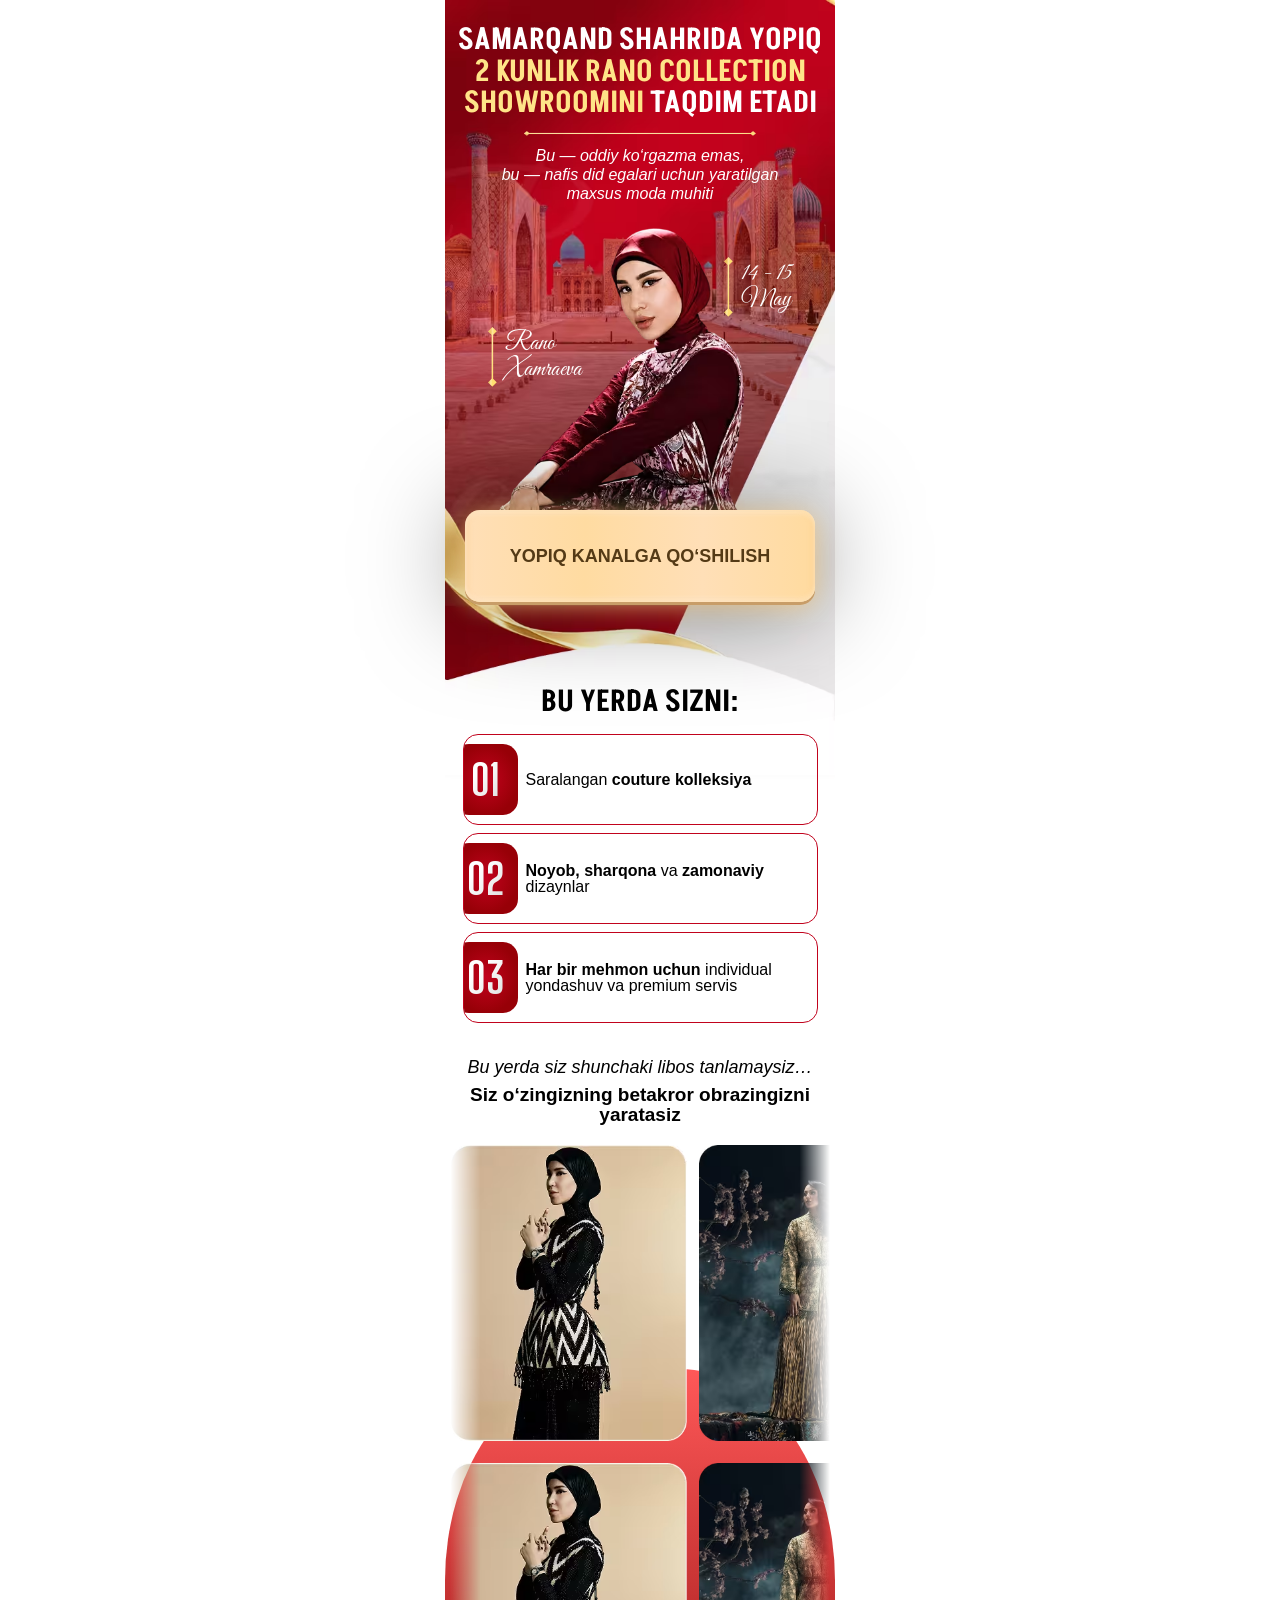
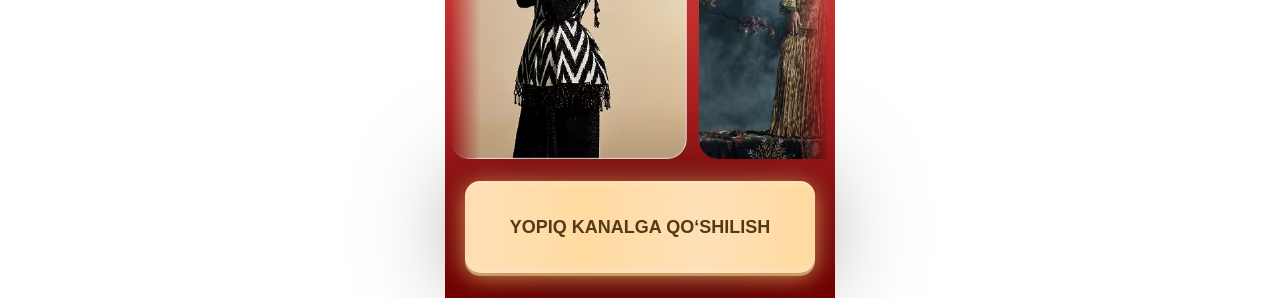
==== index.html @ eb53aa37 "add" ====
<!DOCTYPE html>
<html lang="uz">

<head>
    <meta charset="UTF-8">
    <meta name="viewport" content="width=device-width, initial-scale=1.0">

    <style>
     *{margin:0;padding:0;box-sizing:border-box}.showroom{padding-top:0}.showroom__container{max-width:400px;margin:0 auto;padding:0 8px;position:relative}.showroom__box{padding-top:25px;max-width:400px;margin:0 auto;padding-left:8px;padding-right:8px}.showroom__title{font-family:Akshar, sans-serif;font-weight:600;font-size:clamp(25px, 7.5vw, 30px);line-height:105%;text-align:center;text-transform:uppercase;margin-bottom:11px;color:white}.showroom__title span{color:#FFE488}.showroom__line{margin-bottom:10px;margin-left:auto;margin-right:auto;display:flex}.bg{position:absolute;top:0;left:50%;transform:translateX(-50%);z-index:-1;height:780px;max-width:390px;width:100%}.showroom__description{font-family:Inter, sans-serif;font-weight:400;font-style:Italic;font-size:clamp(15px, 4vw, 16px);line-height:120%;text-align:center;margin-bottom:24px;color:white}.showroom__info{position:relative;margin:0 auto;display:flex;align-items:center;justify-content:center}.showroom__info-card{position:absolute;color:white;left:40px;display:flex;align-items:center;gap:8px;top:100px}.showroom__info-cards{position:absolute;color:white;right:40px;display:flex;align-items:center;gap:8px;top:30px}.showroom__info-text{font-family:"Great Vibes" , sans-serif;font-weight:400;font-size:24px;line-height:110%}.showroom__speaker{max-width:279px;width:100%;height:auto;margin:0 auto;display:flex;margin-left:25px}.showroom__btn{max-width:350px;width:100%;border-radius:15px;background:linear-gradient(90.56deg, #FFDFB7 0.48%, #FFDBA1 34.21%, #FFDFB7 67.93%, #FFDBA1 96.84%);box-shadow:0px 3px 0px 0px #C89D68, 0px 4px 4px 0px #FFFFFF40 inset, 0px -4px 4px 0px #FFFFFF40 inset, 0px 4px 25px 0px #FFCD7DB2, -4px 0px 4px 0px #FAC97A40 inset, 4px 0px 4px 0px #FAC97A40 inset, 0px 4px 100px 0px #00000080;border:none;cursor:pointer;padding:37px 0;color:#543A16;font-family:Inter, sans-serif;font-weight:600;margin:0 auto;display:flex;align-items:center;justify-content:center;margin-top:-50px;position:relative;z-index:4;font-size:18px;margin-bottom:85px;line-height:100%;letter-spacing:4%;text-align:center;text-transform:uppercase}.showroom__features{margin:0 auto;display:flex;flex-direction:column;justify-content:center;max-width:355px;width:100%}.features{}.features__title{font-family:Akshar, sans-serif;font-weight:600;font-size:30px;line-height:105%;text-align:center;text-transform:uppercase;margin-bottom:16px}.features__list{display:flex;flex-direction:column;margin-bottom:35px;gap:8px}.features__item{display:flex;align-items:center;max-width:355px;width:100%;border:1.5px solid #C1031D;border-radius:15px;padding:9px 0;overflow:hidden;gap:8px}.features__number{background:radial-gradient(50% 50% at 50% 50%, #C2021D 0%, #970007 100%);max-width:64px;width:100%;height:71px;display:flex;align-items:center;justify-content:center;border-radius:15px;margin-left:-10px;text-align:center;text-transform:uppercase}.features__number p{background:linear-gradient(131.77deg, #FFFFFF 27.92%, #B7B7B7 186.56%);-webkit-background-clip:text;-webkit-text-fill-color:transparent;background-clip:text;color:transparent;font-family:"Big Shoulders Display" , sans-serif;font-weight:700;font-size:42px;line-height:100%}.features__text{font-family:Montserrat, sans-serif;font-weight:500;font-size:clamp(15px, 4.3vw, 16px);line-height:100%}.showroom__subtitle{font-family:Inter, sans-serif;font-weight:300;font-style:Italic;font-size:clamp(15px, 4.3vw, 18px);line-height:105%;text-align:center;margin-bottom:8px}.showroom__highlight{font-family:Inter, sans-serif;font-weight:600;font-size:clamp(16px, 5vw, 19px);line-height:105%;text-align:center;margin-bottom:20px}.showroom__gallery{overflow:hidden;width:100%;margin-bottom:24px;display:flex;flex-direction:column;gap:12px;-webkit-mask-image:linear-gradient(90deg, transparent, #000 8%, #000 92%, transparent);mask-image:linear-gradient(90deg, transparent, #000 8%, #000 92%, transparent)}.showroom__gallery-track{display:flex;gap:12px;width:max-content;animation:gallery-scroll 25s linear infinite}.showroom__gallery-track--reverse{margin-bottom:48px;animation-direction:reverse}.showroom__gallery-track:hover{animation-play-state:paused}.showroom__gallery-img{width:237px;height:296px;object-fit:cover;border-radius:10px;flex-shrink:0}.gradient{max-width:390px;width:100%;background:linear-gradient(180deg, #FF5858 0%, #780000 100%);border-radius:40% 40% 0 0;position:absolute;bottom:-25px;left:50%;transform:translateX(-50%);z-index:-1;height:529px}@keyframes gallery-scroll{from{transform:translateX(0)}to{transform:translateX(calc(-50% - 6px))}}@media (max-width:400px){.showroom__speaker{margin-left:18px}}@media (max-width:340px){.showroom__speaker{margin-left:0;max-width:260px}.showroom__info-card{left:15px}.showroom__info-cards{right:0}}
    </style>

    <link rel="stylesheet" href="./css/modal.css" media="print" onload="this.media='all'">
    <noscript>
        <link rel="stylesheet" href="./css/modal.css">
    </noscript>
    <title>Rano Calection</title>
</head>

<body>
    <section class="showroom">
        <div class="showroom__box">
            <h1 class="showroom__title">Samarqand shahrida yopiq <br> <span class="showroom__title-accent">2 kunlik
                    Rano
                    Collection <br> showroomini</span> taqdim etadi</h1>
            <img class="showroom__line" src="./images/line.avif" loading="lazy" decoding="async" width="232" height="5"
                alt="line">
            <p class="showroom__description">Bu — oddiy ko‘rgazma emas, <br>
                bu — nafis did egalari uchun yaratilgan <br> maxsus moda muhiti</p>


            <div class="showroom__info">
                <div class="showroom__info-card">
                    <img class="showroom__info-icon" src="./images/lines.png" loading="lazy" decoding="async"
                        alt="icon">
                    <p class="showroom__info-text">Rano <br>
                        Xamraeva</p>
                </div>
                <img class="showroom__speaker" src="./images/speaker.avif" loading="lazy" decoding="async" width="279"
                    height="333" alt="speaker">
                <div class="showroom__info-cards">
                    <img class="showroom__info-icon" src="./images/lines.png" loading="lazy" decoding="async"
                        alt="icon">
                    <p class="showroom__info-text">14 - 15 <br>
                        May</p>
                </div>
            </div>

            <button class="showroom__btn registerBtn">yopiq kanalga qo‘shilish</button>
        </div>
        <img class="bg" src="./images/bg.avif" loading="lazy" decoding="async" width="390" height="981" alt="bg">

        <div class="showroom__container">

            <div class="showroom__features features">
                <h2 class="features__title">Bu yerda sizni:</h2>

                <ul class="features__list">
                    <li class="features__item">
                        <span class="features__number">
                            <p>01</p>
                        </span>
                        <p class="features__text">Saralangan <b>couture kolleksiya</b></p>
                    </li>
                    <li class="features__item">
                        <span class="features__number">
                            <p>02</p>
                        </span>
                        <p class="features__text"><b>Noyob, sharqona</b> va <b>zamonaviy</b> <br> dizaynlar</p>
                    </li>
                    <li class="features__item">
                        <span class="features__number">
                            <p>03</p>
                        </span>
                        <p class="features__text"><b>Har bir mehmon uchun</b> individual <br> yondashuv va premium
                            servis</p>
                    </li>
                </ul>
            </div>

            <p class="showroom__subtitle">Bu yerda siz shunchaki libos tanlamaysiz…</p>
            <h3 class="showroom__highlight">Siz o‘zingizning betakror obrazingizni <br> yaratasiz</h3>
        </div>

        <div style="margin: 0 auto; max-width: 400px; position: relative; padding: 0 10px;">

            <div class="showroom__gallery">
                <div class="showroom__gallery-track" style="margin-bottom: 10px;">
                    <img class="showroom__gallery-img" src="./images/calection/1.avif" loading="lazy" decoding="async"
                        width="237" height="296" alt="images">
                    <img class="showroom__gallery-img" src="./images/calection/2.avif" loading="lazy" decoding="async"
                        width="237" height="296" alt="images">
                    <img class="showroom__gallery-img" src="./images/calection/3.avif" loading="lazy" decoding="async"
                        width="237" height="296" alt="images">
                    <img class="showroom__gallery-img" src="./images/calection/4.avif" loading="lazy" decoding="async"
                        width="237" height="296" alt="images">
                    <img class="showroom__gallery-img" src="./images/calection/5.avif" loading="lazy" decoding="async"
                        width="237" height="296" alt="images">
                    <img class="showroom__gallery-img" src="./images/calection/1.avif" loading="lazy" decoding="async"
                        width="237" height="296" alt="images" aria-hidden="true">
                    <img class="showroom__gallery-img" src="./images/calection/2.avif" loading="lazy" decoding="async"
                        width="237" height="296" alt="images" aria-hidden="true">
                    <img class="showroom__gallery-img" src="./images/calection/3.avif" loading="lazy" decoding="async"
                        width="237" height="296" alt="images" aria-hidden="true">
                    <img class="showroom__gallery-img" src="./images/calection/4.avif" loading="lazy" decoding="async"
                        width="237" height="296" alt="images" aria-hidden="true">
                    <img class="showroom__gallery-img" src="./images/calection/5.avif" loading="lazy" decoding="async"
                        width="237" height="296" alt="images" aria-hidden="true">
                </div>


                <div class="showroom__gallery-track showroom__gallery-track--reverse">
                    <img class="showroom__gallery-img" src="./images/calection/1.avif" loading="lazy" decoding="async"
                        width="237" height="296" alt="images">
                    <img class="showroom__gallery-img" src="./images/calection/2.avif" loading="lazy" decoding="async"
                        width="237" height="296" alt="images">
                    <img class="showroom__gallery-img" src="./images/calection/3.avif" loading="lazy" decoding="async"
                        width="237" height="296" alt="images">
                    <img class="showroom__gallery-img" src="./images/calection/4.avif" loading="lazy" decoding="async"
                        width="237" height="296" alt="images">
                    <img class="showroom__gallery-img" src="./images/calection/5.avif" loading="lazy" decoding="async"
                        width="237" height="296" alt="images">
                    <img class="showroom__gallery-img" src="./images/calection/1.avif" loading="lazy" decoding="async"
                        width="237" height="296" alt="images" aria-hidden="true">
                    <img class="showroom__gallery-img" src="./images/calection/2.avif" loading="lazy" decoding="async"
                        width="237" height="296" alt="images" aria-hidden="true">
                    <img class="showroom__gallery-img" src="./images/calection/3.avif" loading="lazy" decoding="async"
                        width="237" height="296" alt="images" aria-hidden="true">
                    <img class="showroom__gallery-img" src="./images/calection/4.avif" loading="lazy" decoding="async"
                        width="237" height="296" alt="images" aria-hidden="true">
                    <img class="showroom__gallery-img" src="./images/calection/5.avif" loading="lazy" decoding="async"
                        width="237" height="296" alt="images" aria-hidden="true">
                </div>
            </div>

            <div class="gradient"></div>
            <button class="showroom__btn registerBtn" style="margin-bottom: 0;">yopiq kanalga qo‘shilish</button>
        </div>

    </section>

      <!-- Modal -->
  <div id="registrationModal" class="homeModal" style="display: none">
    <div class="homeModalOverlay"></div>
    <div class="homeFormContainer">
      <button class="closeButton" id="closeModalBtn">
        <svg xmlns="http://www.w3.org/2000/svg" width="16" height="16" viewBox="0 0 12 12" fill="none">
          <path d="M1 11L11 1M1 1.00001L11 11" stroke="currentColor" stroke-width="1.5" stroke-linecap="round" />
        </svg>
      </button>
      <div class="homeFormTop">
        <h1 class="homeFormTopTitle">
          Ro'yxatdan o'tish uchun ma'lumotlaringizni kiriting!
        </h1>
      </div>
      <form id="registrationForm" name="contact-form">
        <!-- ISM -->
        <div class="HomeFormRow">
          <label class="HomeFormRowLabel" for="name">Ismingiz:</label>
          <input class="HomeFormRowInput" type="text" id="name" name="name" placeholder="Ismingizni kiriting"
            autocomplete="name" />
          <p class="homeFormErrorText" id="nameError" style="display: none">
            ❌ Ismingizni kiriting!
          </p>
        </div>

        <!-- TELEFON -->
        <div class="HomeFormRow">
          <label class="HomeFormRowLabel" for="phone">Telefon raqamingiz:</label>

          <div class="phone-input-container">
            <!-- LEFT: country -->
            <button type="button" class="selected-country" id="selectedCountry">
              <span class="selected-flag" id="selectedCountryFlag">🇺🇿</span>

              <svg id="dropdownIcon" xmlns="http://www.w3.org/2000/svg" width="16" height="16" viewBox="0 0 24 24"
                fill="none" stroke="currentColor" stroke-width="2" stroke-linecap="round" stroke-linejoin="round">
                <polyline points="6 9 12 15 18 9"></polyline>
              </svg>
              <span class="selected-code" id="selectedCountryCodeText">+998</span>
            </button>

            <!-- dropdown -->
            <div class="country-dropdown" id="countryDropdown" style="display:none"></div>

            <!-- RIGHT: phone input (number span inside) -->
            <div class="phone-field">
              <input class="HomeFormRowInput phone-input" type="tel" id="phone" name="phone" inputmode="numeric"
                placeholder="88 888 88 88" autocomplete="tel"
                style="border: none; background-color: transparent;padding-left: 5px;" />
            </div>
          </div>

          <p class="homeFormErrorText" id="phoneError" style="display:none">
            ❌ Telefon raqam mos emas!
          </p>
        </div>


        <button type="submit" class="HomeFormBtn" id="submitBtn">
          DAVOM ETISH
        </button>
      </form>

    </div>
  </div>

  <script src="./js/phoneFormatter.js" defer></script>
  <script src="./js/app.js" defer></script>
</body>

</html>
---- css/modal.css ----
@font-face { font-family: Akshar; src: url(../font/Akshar-SemiBold.subset.woff); font-weight: 600; font-display: swap; } @font-face { font-family: "Great Vibes"; src: url(../font/GreatVibes-Regular.subset.woff2); font-weight: 400; font-display: swap; } @font-face { font-family: "Big Shoulders Display"; src: url(../font/BigShouldersDisplay-Bold-subset-AZ-09-punct.woff2); font-weight: 400; font-display: swap; } @font-face { font-family: "Bebas Neue"; src: url(../font/BebasNeue-Regular.subset-AZa-z-0-9-punct-percent.woff2); font-weight: 400; font-display: swap; } .homeModal, .homeModalOverlay { position: fixed; top: 0; height: 100vh; width: 100%; left: 0 } .homeModal { z-index: 30; justify-content: center; align-items: center; display: flex } .homeModalOverlay { background-color: rgb(0 0 0 / .3); backdrop-filter: blur(5px) } .homeFormContainer { position: fixed; z-index: 30; background-color: #fff; color: #000; border-radius: 8px; padding: 20px 40px 40px; width: 100%; max-width: 520px; box-shadow: 0 4px 12px rgb(0 0 0 / .1); margin: 0 20px; top: 50%; left: 50%; transform: translate(-50%, -50%) } .homeFormTop { display: flex; justify-content: space-between } .homeFormTopTitle { font-family: Inter, sans-serif; font-size: clamp(21px, 6.6vw, 24px); margin: 0 0 20px; color: #000; font-weight: 600; text-align: center; margin-left: auto; margin-right: auto } .closeButton { background: 0 0; border: none; cursor: pointer; padding: 4px; justify-content: center; align-items: center; display: flex; position: absolute; top: 20px; right: 20px; color: #000 } .homeFormErrorText { color: #e53e3e; margin-bottom: 12px; font-size: 14px; font-family: system-ui, -apple-system, sans-serif; padding-top: 5px; padding-bottom: 5px } .HomeFormRowInput, .HomeFormRowLabel { font-family: system-ui, -apple-system, sans-serif; font-size: 18px } .HomeFormRow { margin-bottom: 20px } .HomeFormRowLabel { display: block; margin-bottom: 6px; color: #000 } .HomeFormRowInput { width: 100%; padding: 10px 16px; border: 1px solid #c9c9c9; min-height: 48px; background-color: #f3f7f8; border-radius: 6px; font-weight: 400; outline: 0; height: 50px; transition: border-color .2s } .HomeFormRowInput:focus { border-color: #FB0 } .HomeFormRowInput::placeholder { color: #aaa } .HomeFormBtn { font-family: sans-serif; height: 60px; width: 100%; cursor: pointer; border-radius: 10px; background: linear-gradient(90.56deg, #FFDFB7 0.48%, #FFDBA1 34.21%, #FFDFB7 67.93%, #FFDBA1 96.84%); transition: .3s; font-weight: 700; font-size: 28px; color: #543A16; text-transform: uppercase; border: none; position: relative; display: flex; align-items: center; justify-content: center } .phone-input-container { display: flex; align-items: center; position: relative; border: 1px solid #c9c9c9; background-color: #fff0; border-radius: 6px } .selected-code { display: flex; margin-left: 10px } .selected-country { display: flex; align-items: center; padding: 10px; padding-right: 0; border-radius: 6px; cursor: pointer; min-height: 50px; font-family: sans-serif; font-size: 18px; font-weight: 400; min-width: max-content; border: none; background-color: #fff0 } .country-dropdown { position: absolute; top: 110%; left: 0; width: 100%; background-color: #fff; border: 1px solid #c9c9c9; border-radius: 6px; box-shadow: 0 4px 12px rgb(0 0 0 / .1); z-index: 40; max-height: 200px; overflow-y: auto } .country-option { display: flex; justify-content: space-between; align-items: center; padding: 10px; cursor: pointer } .country-option:hover { background-color: #f3f7f8 } .country-option.selected { background-color: #e6f0fa } @media screen and (max-width: 768px) { .homeFormContainer { max-width: 100%; padding: 80px 20px 20px; margin: 0; border-radius: 6px; height: 100vh } .homeFormTopTitle { text-align: center; max-width: 408px; margin-left: auto; margin-right: auto; font-weight: 700; margin-bottom: 15px } .homeFormTop { flex-direction: column; align-items: flex-start } .closeButton { width: 100%; height: 50px; background-color: #000; color: #fff; padding-right: 20px; top: 0; left: 0; justify-content: end } .homeFormErrorText { font-size: 12px; margin-bottom: 8px } .HomeFormRowLabel { margin-bottom: 6px } .HomeFormRowInput { padding: 0 12px; min-height: 40px; background-color: #fff0 } .HomeFormRowInput::placeholder { color: #a3a3a3 } .HomeFormBtn { font-size: 18px; font-weight: 700; margin-top: 24px } } @media screen and (max-width: 480px) { .homeFormContainer { max-width: 100%; padding: 80px 20px 20px; margin: 0; border-radius: 6px; height: 100vh } .homeFormTopTitle { text-align: center; margin: 0 auto 15px } .homeFormErrorText { font-size: 12px; margin-bottom: 8px } .HomeFormRowLabel { margin-bottom: 6px } .HomeFormRowInput { padding: 0 12px; min-height: 40px; background-color: #fff0; border-radius: 10px } .HomeFormRowInput::placeholder { color: #a3a3a3 } .HomeFormBtn { font-size: 16px; padding: 10px 0; margin-top: 24px; height: 50px } }
---- css/modal.css ----
@font-face { font-family: Akshar; src: url(../font/Akshar-SemiBold.subset.woff); font-weight: 600; font-display: swap; } @font-face { font-family: "Great Vibes"; src: url(../font/GreatVibes-Regular.subset.woff2); font-weight: 400; font-display: swap; } @font-face { font-family: "Big Shoulders Display"; src: url(../font/BigShouldersDisplay-Bold-subset-AZ-09-punct.woff2); font-weight: 400; font-display: swap; } @font-face { font-family: "Bebas Neue"; src: url(../font/BebasNeue-Regular.subset-AZa-z-0-9-punct-percent.woff2); font-weight: 400; font-display: swap; } .homeModal, .homeModalOverlay { position: fixed; top: 0; height: 100vh; width: 100%; left: 0 } .homeModal { z-index: 30; justify-content: center; align-items: center; display: flex } .homeModalOverlay { background-color: rgb(0 0 0 / .3); backdrop-filter: blur(5px) } .homeFormContainer { position: fixed; z-index: 30; background-color: #fff; color: #000; border-radius: 8px; padding: 20px 40px 40px; width: 100%; max-width: 520px; box-shadow: 0 4px 12px rgb(0 0 0 / .1); margin: 0 20px; top: 50%; left: 50%; transform: translate(-50%, -50%) } .homeFormTop { display: flex; justify-content: space-between } .homeFormTopTitle { font-family: Inter, sans-serif; font-size: clamp(21px, 6.6vw, 24px); margin: 0 0 20px; color: #000; font-weight: 600; text-align: center; margin-left: auto; margin-right: auto } .closeButton { background: 0 0; border: none; cursor: pointer; padding: 4px; justify-content: center; align-items: center; display: flex; position: absolute; top: 20px; right: 20px; color: #000 } .homeFormErrorText { color: #e53e3e; margin-bottom: 12px; font-size: 14px; font-family: system-ui, -apple-system, sans-serif; padding-top: 5px; padding-bottom: 5px } .HomeFormRowInput, .HomeFormRowLabel { font-family: system-ui, -apple-system, sans-serif; font-size: 18px } .HomeFormRow { margin-bottom: 20px } .HomeFormRowLabel { display: block; margin-bottom: 6px; color: #000 } .HomeFormRowInput { width: 100%; padding: 10px 16px; border: 1px solid #c9c9c9; min-height: 48px; background-color: #f3f7f8; border-radius: 6px; font-weight: 400; outline: 0; height: 50px; transition: border-color .2s } .HomeFormRowInput:focus { border-color: #FB0 } .HomeFormRowInput::placeholder { color: #aaa } .HomeFormBtn { font-family: sans-serif; height: 60px; width: 100%; cursor: pointer; border-radius: 10px; background: linear-gradient(90.56deg, #FFDFB7 0.48%, #FFDBA1 34.21%, #FFDFB7 67.93%, #FFDBA1 96.84%); transition: .3s; font-weight: 700; font-size: 28px; color: #543A16; text-transform: uppercase; border: none; position: relative; display: flex; align-items: center; justify-content: center } .phone-input-container { display: flex; align-items: center; position: relative; border: 1px solid #c9c9c9; background-color: #fff0; border-radius: 6px } .selected-code { display: flex; margin-left: 10px } .selected-country { display: flex; align-items: center; padding: 10px; padding-right: 0; border-radius: 6px; cursor: pointer; min-height: 50px; font-family: sans-serif; font-size: 18px; font-weight: 400; min-width: max-content; border: none; background-color: #fff0 } .country-dropdown { position: absolute; top: 110%; left: 0; width: 100%; background-color: #fff; border: 1px solid #c9c9c9; border-radius: 6px; box-shadow: 0 4px 12px rgb(0 0 0 / .1); z-index: 40; max-height: 200px; overflow-y: auto } .country-option { display: flex; justify-content: space-between; align-items: center; padding: 10px; cursor: pointer } .country-option:hover { background-color: #f3f7f8 } .country-option.selected { background-color: #e6f0fa } @media screen and (max-width: 768px) { .homeFormContainer { max-width: 100%; padding: 80px 20px 20px; margin: 0; border-radius: 6px; height: 100vh } .homeFormTopTitle { text-align: center; max-width: 408px; margin-left: auto; margin-right: auto; font-weight: 700; margin-bottom: 15px } .homeFormTop { flex-direction: column; align-items: flex-start } .closeButton { width: 100%; height: 50px; background-color: #000; color: #fff; padding-right: 20px; top: 0; left: 0; justify-content: end } .homeFormErrorText { font-size: 12px; margin-bottom: 8px } .HomeFormRowLabel { margin-bottom: 6px } .HomeFormRowInput { padding: 0 12px; min-height: 40px; background-color: #fff0 } .HomeFormRowInput::placeholder { color: #a3a3a3 } .HomeFormBtn { font-size: 18px; font-weight: 700; margin-top: 24px } } @media screen and (max-width: 480px) { .homeFormContainer { max-width: 100%; padding: 80px 20px 20px; margin: 0; border-radius: 6px; height: 100vh } .homeFormTopTitle { text-align: center; margin: 0 auto 15px } .homeFormErrorText { font-size: 12px; margin-bottom: 8px } .HomeFormRowLabel { margin-bottom: 6px } .HomeFormRowInput { padding: 0 12px; min-height: 40px; background-color: #fff0; border-radius: 10px } .HomeFormRowInput::placeholder { color: #a3a3a3 } .HomeFormBtn { font-size: 16px; padding: 10px 0; margin-top: 24px; height: 50px } }
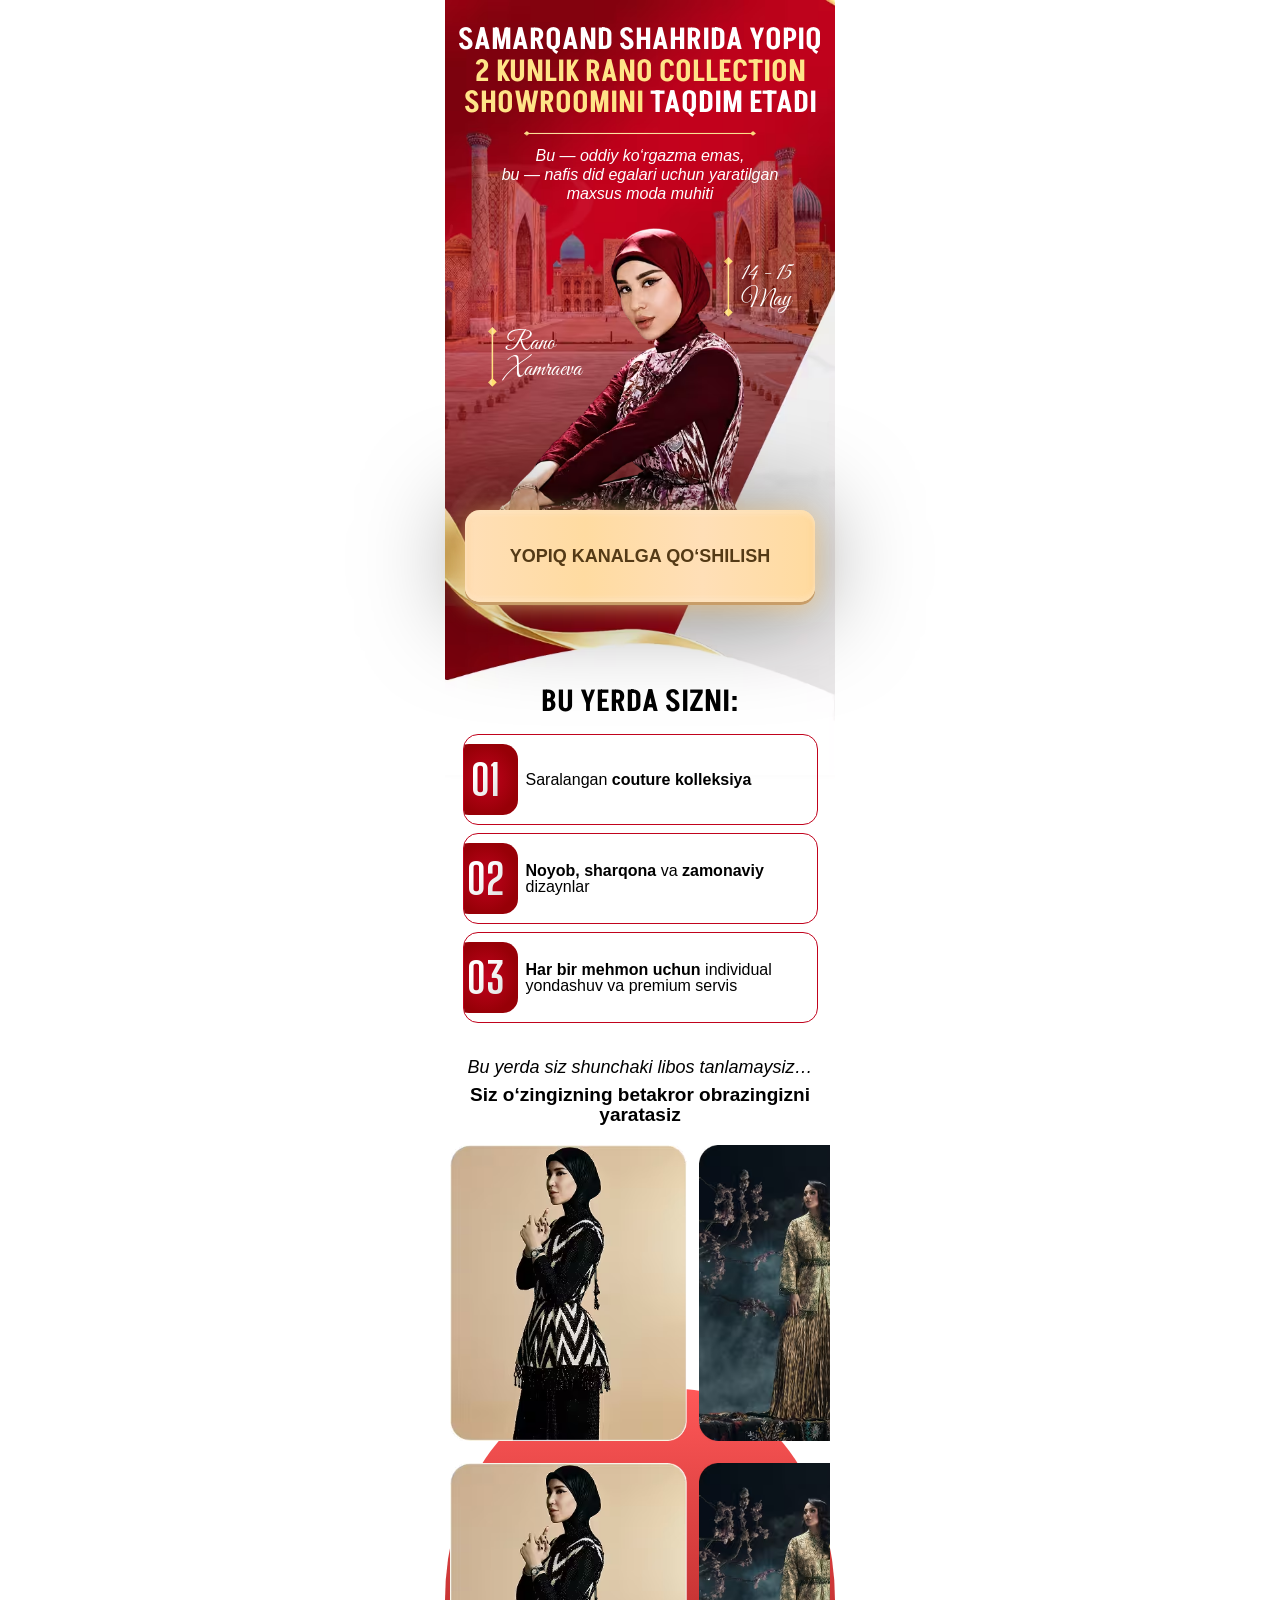
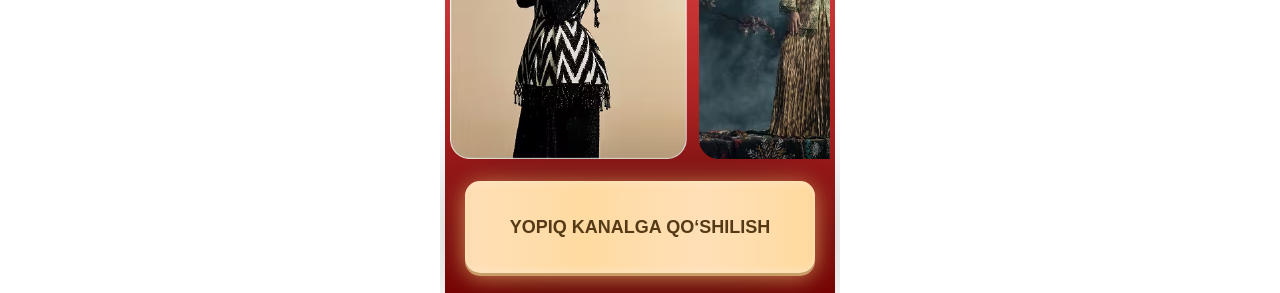
==== commit 316546f5: "add" ====
--- a/index.html
+++ b/index.html
@@ -6,206 +6,139 @@
     <meta name="viewport" content="width=device-width, initial-scale=1.0">
 
     <style>
-     *{margin:0;padding:0;box-sizing:border-box}.showroom{padding-top:0}.showroom__container{max-width:400px;margin:0 auto;padding:0 8px;position:relative}.showroom__box{padding-top:25px;max-width:400px;margin:0 auto;padding-left:8px;padding-right:8px}.showroom__title{font-family:Akshar, sans-serif;font-weight:600;font-size:clamp(25px, 7.5vw, 30px);line-height:105%;text-align:center;text-transform:uppercase;margin-bottom:11px;color:white}.showroom__title span{color:#FFE488}.showroom__line{margin-bottom:10px;margin-left:auto;margin-right:auto;display:flex}.bg{position:absolute;top:0;left:50%;transform:translateX(-50%);z-index:-1;height:780px;max-width:390px;width:100%}.showroom__description{font-family:Inter, sans-serif;font-weight:400;font-style:Italic;font-size:clamp(15px, 4vw, 16px);line-height:120%;text-align:center;margin-bottom:24px;color:white}.showroom__info{position:relative;margin:0 auto;display:flex;align-items:center;justify-content:center}.showroom__info-card{position:absolute;color:white;left:40px;display:flex;align-items:center;gap:8px;top:100px}.showroom__info-cards{position:absolute;color:white;right:40px;display:flex;align-items:center;gap:8px;top:30px}.showroom__info-text{font-family:"Great Vibes" , sans-serif;font-weight:400;font-size:24px;line-height:110%}.showroom__speaker{max-width:279px;width:100%;height:auto;margin:0 auto;display:flex;margin-left:25px}.showroom__btn{max-width:350px;width:100%;border-radius:15px;background:linear-gradient(90.56deg, #FFDFB7 0.48%, #FFDBA1 34.21%, #FFDFB7 67.93%, #FFDBA1 96.84%);box-shadow:0px 3px 0px 0px #C89D68, 0px 4px 4px 0px #FFFFFF40 inset, 0px -4px 4px 0px #FFFFFF40 inset, 0px 4px 25px 0px #FFCD7DB2, -4px 0px 4px 0px #FAC97A40 inset, 4px 0px 4px 0px #FAC97A40 inset, 0px 4px 100px 0px #00000080;border:none;cursor:pointer;padding:37px 0;color:#543A16;font-family:Inter, sans-serif;font-weight:600;margin:0 auto;display:flex;align-items:center;justify-content:center;margin-top:-50px;position:relative;z-index:4;font-size:18px;margin-bottom:85px;line-height:100%;letter-spacing:4%;text-align:center;text-transform:uppercase}.showroom__features{margin:0 auto;display:flex;flex-direction:column;justify-content:center;max-width:355px;width:100%}.features{}.features__title{font-family:Akshar, sans-serif;font-weight:600;font-size:30px;line-height:105%;text-align:center;text-transform:uppercase;margin-bottom:16px}.features__list{display:flex;flex-direction:column;margin-bottom:35px;gap:8px}.features__item{display:flex;align-items:center;max-width:355px;width:100%;border:1.5px solid #C1031D;border-radius:15px;padding:9px 0;overflow:hidden;gap:8px}.features__number{background:radial-gradient(50% 50% at 50% 50%, #C2021D 0%, #970007 100%);max-width:64px;width:100%;height:71px;display:flex;align-items:center;justify-content:center;border-radius:15px;margin-left:-10px;text-align:center;text-transform:uppercase}.features__number p{background:linear-gradient(131.77deg, #FFFFFF 27.92%, #B7B7B7 186.56%);-webkit-background-clip:text;-webkit-text-fill-color:transparent;background-clip:text;color:transparent;font-family:"Big Shoulders Display" , sans-serif;font-weight:700;font-size:42px;line-height:100%}.features__text{font-family:Montserrat, sans-serif;font-weight:500;font-size:clamp(15px, 4.3vw, 16px);line-height:100%}.showroom__subtitle{font-family:Inter, sans-serif;font-weight:300;font-style:Italic;font-size:clamp(15px, 4.3vw, 18px);line-height:105%;text-align:center;margin-bottom:8px}.showroom__highlight{font-family:Inter, sans-serif;font-weight:600;font-size:clamp(16px, 5vw, 19px);line-height:105%;text-align:center;margin-bottom:20px}.showroom__gallery{overflow:hidden;width:100%;margin-bottom:24px;display:flex;flex-direction:column;gap:12px;-webkit-mask-image:linear-gradient(90deg, transparent, #000 8%, #000 92%, transparent);mask-image:linear-gradient(90deg, transparent, #000 8%, #000 92%, transparent)}.showroom__gallery-track{display:flex;gap:12px;width:max-content;animation:gallery-scroll 25s linear infinite}.showroom__gallery-track--reverse{margin-bottom:48px;animation-direction:reverse}.showroom__gallery-track:hover{animation-play-state:paused}.showroom__gallery-img{width:237px;height:296px;object-fit:cover;border-radius:10px;flex-shrink:0}.gradient{max-width:390px;width:100%;background:linear-gradient(180deg, #FF5858 0%, #780000 100%);border-radius:40% 40% 0 0;position:absolute;bottom:-25px;left:50%;transform:translateX(-50%);z-index:-1;height:529px}@keyframes gallery-scroll{from{transform:translateX(0)}to{transform:translateX(calc(-50% - 6px))}}@media (max-width:400px){.showroom__speaker{margin-left:18px}}@media (max-width:340px){.showroom__speaker{margin-left:0;max-width:260px}.showroom__info-card{left:15px}.showroom__info-cards{right:0}}
+     @font-face { font-family: Akshar; src: url(./font/Akshar-SemiBold.subset.woff); font-weight: 600; font-display: swap; } @font-face { font-family: "Great Vibes"; src: url(./font/GreatVibes-Regular.subset.woff2); font-weight: 400; font-display: swap; } @font-face { font-family: "Big Shoulders Display"; src: url(./font/BigShouldersDisplay-Bold-subset-AZ-09-punct.woff2); font-weight: 400; font-display: swap; } @font-face { font-family: "Bebas Neue"; src: url(./font/BebasNeue-Regular.subset-AZa-z-0-9-punct-percent.woff2); font-weight: 400; font-display: swap; } * { margin: 0; padding: 0; box-sizing: border-box } .showroom { padding-top: 0 } .showroom__container { max-width: 400px; margin: 0 auto; padding: 0 8px; position: relative } .showroom__box { padding-top: 25px; max-width: 400px; margin: 0 auto; padding-left: 8px; padding-right: 8px } .showroom__title { font-family: Akshar, sans-serif; font-weight: 600; font-size: clamp(25px, 7.5vw, 30px); line-height: 105%; text-align: center; text-transform: uppercase; margin-bottom: 11px; color: white } .showroom__title span { color: #FFE488 } .showroom__line { margin-bottom: 10px; margin-left: auto; margin-right: auto; display: flex } .bg { position: absolute; top: 0; left: 50%; transform: translateX(-50%); z-index: -1; height: 780px; max-width: 390px; width: 100% } .showroom__description { font-family: Inter, sans-serif; font-weight: 400; font-style: Italic; font-size: clamp(15px, 4vw, 16px); line-height: 120%; text-align: center; margin-bottom: 24px; color: white } .showroom__info { position: relative; margin: 0 auto; display: flex; align-items: center; justify-content: center } .showroom__info-card { position: absolute; color: white; left: 40px; display: flex; align-items: center; gap: 8px; top: 100px } .showroom__info-cards { position: absolute; color: white; right: 40px; display: flex; align-items: center; gap: 8px; top: 30px } .showroom__info-text { font-family: "Great Vibes", sans-serif; font-weight: 400; font-size: 24px; line-height: 110% } .showroom__speaker { max-width: 279px; width: 100%; height: auto; margin: 0 auto; display: flex; margin-left: 25px } .showroom__btn { max-width: 350px; width: 100%; border-radius: 15px; background: linear-gradient(90.56deg, #FFDFB7 0.48%, #FFDBA1 34.21%, #FFDFB7 67.93%, #FFDBA1 96.84%); box-shadow: 0px 3px 0px 0px #C89D68, 0px 4px 4px 0px #FFFFFF40 inset, 0px -4px 4px 0px #FFFFFF40 inset, 0px 4px 25px 0px #FFCD7DB2, -4px 0px 4px 0px #FAC97A40 inset, 4px 0px 4px 0px #FAC97A40 inset, 0px 4px 100px 0px #00000080; border: none; text-decoration: none; cursor: pointer; padding: 37px 0; color: #543A16; font-family: Inter, sans-serif; font-weight: 600; margin: 0 auto; display: flex; align-items: center; justify-content: center; margin-top: -50px; position: relative; z-index: 4; font-size: 18px; margin-bottom: 85px; line-height: 100%; letter-spacing: 4%; text-align: center; text-transform: uppercase } .showroom__features { margin: 0 auto; display: flex; flex-direction: column; justify-content: center; max-width: 355px; width: 100% } .features {} .features__title { font-family: Akshar, sans-serif; font-weight: 600; font-size: 30px; line-height: 105%; text-align: center; text-transform: uppercase; margin-bottom: 16px } .features__list { display: flex; flex-direction: column; margin-bottom: 35px; gap: 8px } .features__item { display: flex; align-items: center; max-width: 355px; width: 100%; border: 1.5px solid #C1031D; border-radius: 15px; padding: 9px 0; overflow: hidden; gap: 8px } .features__number { background: radial-gradient(50% 50% at 50% 50%, #C2021D 0%, #970007 100%); max-width: 64px; width: 100%; height: 71px; display: flex; align-items: center; justify-content: center; border-radius: 15px; margin-left: -10px; text-align: center; text-transform: uppercase } .features__number p { background: linear-gradient(131.77deg, #FFFFFF 27.92%, #B7B7B7 186.56%); -webkit-background-clip: text; -webkit-text-fill-color: transparent; background-clip: text; color: transparent; font-family: "Big Shoulders Display", sans-serif; font-weight: 700; font-size: 42px; line-height: 100% } .features__text { font-family: Montserrat, sans-serif; font-weight: 500; font-size: clamp(15px, 4.3vw, 16px); line-height: 100% } .showroom__subtitle { font-family: Inter, sans-serif; font-weight: 300; font-style: Italic; font-size: clamp(15px, 4.3vw, 18px); line-height: 105%; text-align: center; margin-bottom: 8px } .showroom__highlight { font-family: Inter, sans-serif; font-weight: 600; font-size: clamp(16px, 5vw, 19px); line-height: 105%; text-align: center; margin-bottom: 20px } .showroom__gallery { overflow: hidden; width: 100%; margin-bottom: 24px; display: flex; flex-direction: column; gap: 12px } .showroom__gallery-track { display: flex; gap: 12px; width: max-content; animation: gallery-scroll 25s linear infinite } .showroom__gallery-track--reverse { margin-bottom: 48px; animation-direction: reverse } .showroom__gallery-track:hover { animation-play-state: paused } .showroom__gallery-img { width: 237px; height: 296px; object-fit: cover; border-radius: 10px; flex-shrink: 0 } .gradient { max-width: 390px; width: 100%; background: linear-gradient(180deg, #FF5858 0%, #780000 100%); border-radius: 40% 40% 0 0; position: absolute; bottom: -25px; left: 50%; transform: translateX(-50%); z-index: -1; height: 529px } @keyframes gallery-scroll { from { transform: translateX(0) } to { transform: translateX(calc(-50% - 6px)) } } @media (max-width:400px) { .showroom__speaker { margin-left: 18px } .showroom__gallery { overflow: visible; } } @media (max-width:340px) { .showroom__speaker { margin-left: 0; max-width: 260px } .showroom__info-card { left: 15px } .showroom__info-cards { right: 0 } }
     </style>
 
-    <link rel="stylesheet" href="./css/modal.css" media="print" onload="this.media='all'">
-    <noscript>
-        <link rel="stylesheet" href="./css/modal.css">
-    </noscript>
     <title>Rano Calection</title>
 </head>
 
 <body>
-    <section class="showroom">
-        <div class="showroom__box">
-            <h1 class="showroom__title">Samarqand shahrida yopiq <br> <span class="showroom__title-accent">2 kunlik
-                    Rano
-                    Collection <br> showroomini</span> taqdim etadi</h1>
-            <img class="showroom__line" src="./images/line.avif" loading="lazy" decoding="async" width="232" height="5"
-                alt="line">
-            <p class="showroom__description">Bu — oddiy ko‘rgazma emas, <br>
-                bu — nafis did egalari uchun yaratilgan <br> maxsus moda muhiti</p>
+    <main>
+
+        <section class="showroom">
+            <div class="showroom__box">
+                <h1 class="showroom__title">Samarqand shahrida yopiq <br> <span class="showroom__title-accent">2 kunlik
+
+                        Rano
+                        Collection <br> showroomini</span> taqdim etadi</h1>
+
+                <img class="showroom__line" src="./images/line.avif" loading="lazy" decoding="async" width="232"
+                    height="5" alt="line">
+                <p class="showroom__description">Bu — oddiy ko‘rgazma emas, <br>
+                    bu — nafis did egalari uchun yaratilgan <br> maxsus moda muhiti</p>
 
 
-            <div class="showroom__info">
-                <div class="showroom__info-card">
-                    <img class="showroom__info-icon" src="./images/lines.png" loading="lazy" decoding="async"
-                        alt="icon">
-                    <p class="showroom__info-text">Rano <br>
-                        Xamraeva</p>
+                <div class="showroom__info">
+                    <div class="showroom__info-card">
+                        <img class="showroom__info-icon" src="./images/lines.png" loading="lazy" decoding="async"
+                            alt="icon">
+                        <p class="showroom__info-text">Rano <br>
+                            Xamraeva</p>
+                    </div>
+                    <img class="showroom__speaker" src="./images/speaker.avif" loading="lazy" decoding="async"
+                        width="279" height="333" alt="speaker">
+                    <div class="showroom__info-cards">
+                        <img class="showroom__info-icon" src="./images/lines.png" loading="lazy" decoding="async"
+                            alt="icon">
+                        <p class="showroom__info-text">14 - 15 <br>
+                            May</p>
+                    </div>
                 </div>
-                <img class="showroom__speaker" src="./images/speaker.avif" loading="lazy" decoding="async" width="279"
-                    height="333" alt="speaker">
-                <div class="showroom__info-cards">
-                    <img class="showroom__info-icon" src="./images/lines.png" loading="lazy" decoding="async"
-                        alt="icon">
-                    <p class="showroom__info-text">14 - 15 <br>
-                        May</p>
+
+                <a class="showroom__btn registerBtn" href="https://t.me/Rano_Collectionn" target="_blank" rel="noopener">yopiq kanalga qo‘shilish</a>
+            </div>
+            <img class="bg" src="./images/bg.avif" loading="lazy" decoding="async" width="390" height="981" alt="bg">
+
+            <div class="showroom__container">
+
+                <div class="showroom__features features">
+                    <h2 class="features__title">Bu yerda sizni:</h2>
+
+                    <ul class="features__list">
+                        <li class="features__item">
+                            <span class="features__number">
+                                <p>01</p>
+                            </span>
+                            <p class="features__text">Saralangan <b>couture kolleksiya</b></p>
+                        </li>
+                        <li class="features__item">
+                            <span class="features__number">
+                                <p>02</p>
+                            </span>
+                            <p class="features__text"><b>Noyob, sharqona</b> va <b>zamonaviy</b> <br> dizaynlar</p>
+                        </li>
+                        <li class="features__item">
+                            <span class="features__number">
+                                <p>03</p>
+                            </span>
+                            <p class="features__text"><b>Har bir mehmon uchun</b> individual <br> yondashuv va premium
+                                servis</p>
+                        </li>
+                    </ul>
                 </div>
+
+                <p class="showroom__subtitle">Bu yerda siz shunchaki libos tanlamaysiz…</p>
+                <h3 class="showroom__highlight">Siz o‘zingizning betakror obrazingizni <br> yaratasiz</h3>
             </div>
 
-            <button class="showroom__btn registerBtn">yopiq kanalga qo‘shilish</button>
-        </div>
-        <img class="bg" src="./images/bg.avif" loading="lazy" decoding="async" width="390" height="981" alt="bg">
+            <div style="margin: 0 auto; max-width: 400px; position: relative; padding: 0 10px; overflow-x: hidden;">
 
-        <div class="showroom__container">
+                <div class="showroom__gallery">
+                    <div class="showroom__gallery-track" style="margin-bottom: 10px;">
+                        <img class="showroom__gallery-img" src="./images/calection/1.avif" loading="lazy"
+                            decoding="async" width="237" height="296" alt="images">
+                        <img class="showroom__gallery-img" src="./images/calection/2.avif" loading="lazy"
+                            decoding="async" width="237" height="296" alt="images">
+                        <img class="showroom__gallery-img" src="./images/calection/3.avif" loading="lazy"
+                            decoding="async" width="237" height="296" alt="images">
+                        <img class="showroom__gallery-img" src="./images/calection/4.avif" loading="lazy"
+                            decoding="async" width="237" height="296" alt="images">
+                        <img class="showroom__gallery-img" src="./images/calection/5.avif" loading="lazy"
+                            decoding="async" width="237" height="296" alt="images">
+                        <img class="showroom__gallery-img" src="./images/calection/1.avif" loading="lazy"
+                            decoding="async" width="237" height="296" alt="images" aria-hidden="true">
+                        <img class="showroom__gallery-img" src="./images/calection/2.avif" loading="lazy"
+                            decoding="async" width="237" height="296" alt="images" aria-hidden="true">
+                        <img class="showroom__gallery-img" src="./images/calection/3.avif" loading="lazy"
+                            decoding="async" width="237" height="296" alt="images" aria-hidden="true">
+                        <img class="showroom__gallery-img" src="./images/calection/4.avif" loading="lazy"
+                            decoding="async" width="237" height="296" alt="images" aria-hidden="true">
+                        <img class="showroom__gallery-img" src="./images/calection/5.avif" loading="lazy"
+                            decoding="async" width="237" height="296" alt="images" aria-hidden="true">
+                    </div>
 
-            <div class="showroom__features features">
-                <h2 class="features__title">Bu yerda sizni:</h2>
 
-                <ul class="features__list">
-                    <li class="features__item">
-                        <span class="features__number">
-                            <p>01</p>
-                        </span>
-                        <p class="features__text">Saralangan <b>couture kolleksiya</b></p>
-                    </li>
-                    <li class="features__item">
-                        <span class="features__number">
-                            <p>02</p>
-                        </span>
-                        <p class="features__text"><b>Noyob, sharqona</b> va <b>zamonaviy</b> <br> dizaynlar</p>
-                    </li>
-                    <li class="features__item">
-                        <span class="features__number">
-                            <p>03</p>
-                        </span>
-                        <p class="features__text"><b>Har bir mehmon uchun</b> individual <br> yondashuv va premium
-                            servis</p>
-                    </li>
-                </ul>
+                    <div class="showroom__gallery-track showroom__gallery-track--reverse">
+                        <img class="showroom__gallery-img" src="./images/calection/1.avif" loading="lazy"
+                            decoding="async" width="237" height="296" alt="images">
+                        <img class="showroom__gallery-img" src="./images/calection/2.avif" loading="lazy"
+                            decoding="async" width="237" height="296" alt="images">
+                        <img class="showroom__gallery-img" src="./images/calection/3.avif" loading="lazy"
+                            decoding="async" width="237" height="296" alt="images">
+                        <img class="showroom__gallery-img" src="./images/calection/4.avif" loading="lazy"
+                            decoding="async" width="237" height="296" alt="images">
+                        <img class="showroom__gallery-img" src="./images/calection/5.avif" loading="lazy"
+                            decoding="async" width="237" height="296" alt="images">
+                        <img class="showroom__gallery-img" src="./images/calection/1.avif" loading="lazy"
+                            decoding="async" width="237" height="296" alt="images" aria-hidden="true">
+                        <img class="showroom__gallery-img" src="./images/calection/2.avif" loading="lazy"
+                            decoding="async" width="237" height="296" alt="images" aria-hidden="true">
+                        <img class="showroom__gallery-img" src="./images/calection/3.avif" loading="lazy"
+                            decoding="async" width="237" height="296" alt="images" aria-hidden="true">
+                        <img class="showroom__gallery-img" src="./images/calection/4.avif" loading="lazy"
+                            decoding="async" width="237" height="296" alt="images" aria-hidden="true">
+                        <img class="showroom__gallery-img" src="./images/calection/5.avif" loading="lazy"
+                            decoding="async" width="237" height="296" alt="images" aria-hidden="true">
+                    </div>
+                </div>
+
+                <div class="gradient"></div>
+                <a class="showroom__btn registerBtn"  href="https://t.me/Rano_Collectionn" target="_blank" rel="noopener" style="margin-bottom: 20px;">yopiq kanalga qo‘shilish</a>
             </div>
 
-            <p class="showroom__subtitle">Bu yerda siz shunchaki libos tanlamaysiz…</p>
-            <h3 class="showroom__highlight">Siz o‘zingizning betakror obrazingizni <br> yaratasiz</h3>
-        </div>
+        </section>
+    </main>
 
-        <div style="margin: 0 auto; max-width: 400px; position: relative; padding: 0 10px;">
-
-            <div class="showroom__gallery">
-                <div class="showroom__gallery-track" style="margin-bottom: 10px;">
-                    <img class="showroom__gallery-img" src="./images/calection/1.avif" loading="lazy" decoding="async"
-                        width="237" height="296" alt="images">
-                    <img class="showroom__gallery-img" src="./images/calection/2.avif" loading="lazy" decoding="async"
-                        width="237" height="296" alt="images">
-                    <img class="showroom__gallery-img" src="./images/calection/3.avif" loading="lazy" decoding="async"
-                        width="237" height="296" alt="images">
-                    <img class="showroom__gallery-img" src="./images/calection/4.avif" loading="lazy" decoding="async"
-                        width="237" height="296" alt="images">
-                    <img class="showroom__gallery-img" src="./images/calection/5.avif" loading="lazy" decoding="async"
-                        width="237" height="296" alt="images">
-                    <img class="showroom__gallery-img" src="./images/calection/1.avif" loading="lazy" decoding="async"
-                        width="237" height="296" alt="images" aria-hidden="true">
-                    <img class="showroom__gallery-img" src="./images/calection/2.avif" loading="lazy" decoding="async"
-                        width="237" height="296" alt="images" aria-hidden="true">
-                    <img class="showroom__gallery-img" src="./images/calection/3.avif" loading="lazy" decoding="async"
-                        width="237" height="296" alt="images" aria-hidden="true">
-                    <img class="showroom__gallery-img" src="./images/calection/4.avif" loading="lazy" decoding="async"
-                        width="237" height="296" alt="images" aria-hidden="true">
-                    <img class="showroom__gallery-img" src="./images/calection/5.avif" loading="lazy" decoding="async"
-                        width="237" height="296" alt="images" aria-hidden="true">
-                </div>
-
-
-                <div class="showroom__gallery-track showroom__gallery-track--reverse">
-                    <img class="showroom__gallery-img" src="./images/calection/1.avif" loading="lazy" decoding="async"
-                        width="237" height="296" alt="images">
-                    <img class="showroom__gallery-img" src="./images/calection/2.avif" loading="lazy" decoding="async"
-                        width="237" height="296" alt="images">
-                    <img class="showroom__gallery-img" src="./images/calection/3.avif" loading="lazy" decoding="async"
-                        width="237" height="296" alt="images">
-                    <img class="showroom__gallery-img" src="./images/calection/4.avif" loading="lazy" decoding="async"
-                        width="237" height="296" alt="images">
-                    <img class="showroom__gallery-img" src="./images/calection/5.avif" loading="lazy" decoding="async"
-                        width="237" height="296" alt="images">
-                    <img class="showroom__gallery-img" src="./images/calection/1.avif" loading="lazy" decoding="async"
-                        width="237" height="296" alt="images" aria-hidden="true">
-                    <img class="showroom__gallery-img" src="./images/calection/2.avif" loading="lazy" decoding="async"
-                        width="237" height="296" alt="images" aria-hidden="true">
-                    <img class="showroom__gallery-img" src="./images/calection/3.avif" loading="lazy" decoding="async"
-                        width="237" height="296" alt="images" aria-hidden="true">
-                    <img class="showroom__gallery-img" src="./images/calection/4.avif" loading="lazy" decoding="async"
-                        width="237" height="296" alt="images" aria-hidden="true">
-                    <img class="showroom__gallery-img" src="./images/calection/5.avif" loading="lazy" decoding="async"
-                        width="237" height="296" alt="images" aria-hidden="true">
-                </div>
-            </div>
-
-            <div class="gradient"></div>
-            <button class="showroom__btn registerBtn" style="margin-bottom: 0;">yopiq kanalga qo‘shilish</button>
-        </div>
-
-    </section>
-
-      <!-- Modal -->
-  <div id="registrationModal" class="homeModal" style="display: none">
-    <div class="homeModalOverlay"></div>
-    <div class="homeFormContainer">
-      <button class="closeButton" id="closeModalBtn">
-        <svg xmlns="http://www.w3.org/2000/svg" width="16" height="16" viewBox="0 0 12 12" fill="none">
-          <path d="M1 11L11 1M1 1.00001L11 11" stroke="currentColor" stroke-width="1.5" stroke-linecap="round" />
-        </svg>
-      </button>
-      <div class="homeFormTop">
-        <h1 class="homeFormTopTitle">
-          Ro'yxatdan o'tish uchun ma'lumotlaringizni kiriting!
-        </h1>
-      </div>
-      <form id="registrationForm" name="contact-form">
-        <!-- ISM -->
-        <div class="HomeFormRow">
-          <label class="HomeFormRowLabel" for="name">Ismingiz:</label>
-          <input class="HomeFormRowInput" type="text" id="name" name="name" placeholder="Ismingizni kiriting"
-            autocomplete="name" />
-          <p class="homeFormErrorText" id="nameError" style="display: none">
-            ❌ Ismingizni kiriting!
-          </p>
-        </div>
-
-        <!-- TELEFON -->
-        <div class="HomeFormRow">
-          <label class="HomeFormRowLabel" for="phone">Telefon raqamingiz:</label>
-
-          <div class="phone-input-container">
-            <!-- LEFT: country -->
-            <button type="button" class="selected-country" id="selectedCountry">
-              <span class="selected-flag" id="selectedCountryFlag">🇺🇿</span>
-
-              <svg id="dropdownIcon" xmlns="http://www.w3.org/2000/svg" width="16" height="16" viewBox="0 0 24 24"
-                fill="none" stroke="currentColor" stroke-width="2" stroke-linecap="round" stroke-linejoin="round">
-                <polyline points="6 9 12 15 18 9"></polyline>
-              </svg>
-              <span class="selected-code" id="selectedCountryCodeText">+998</span>
-            </button>
-
-            <!-- dropdown -->
-            <div class="country-dropdown" id="countryDropdown" style="display:none"></div>
-
-            <!-- RIGHT: phone input (number span inside) -->
-            <div class="phone-field">
-              <input class="HomeFormRowInput phone-input" type="tel" id="phone" name="phone" inputmode="numeric"
-                placeholder="88 888 88 88" autocomplete="tel"
-                style="border: none; background-color: transparent;padding-left: 5px;" />
-            </div>
-          </div>
-
-          <p class="homeFormErrorText" id="phoneError" style="display:none">
-            ❌ Telefon raqam mos emas!
-          </p>
-        </div>
-
-
-        <button type="submit" class="HomeFormBtn" id="submitBtn">
-          DAVOM ETISH
-        </button>
-      </form>
-
-    </div>
-  </div>
-
-  <script src="./js/phoneFormatter.js" defer></script>
-  <script src="./js/app.js" defer></script>
 </body>
 
 </html>
